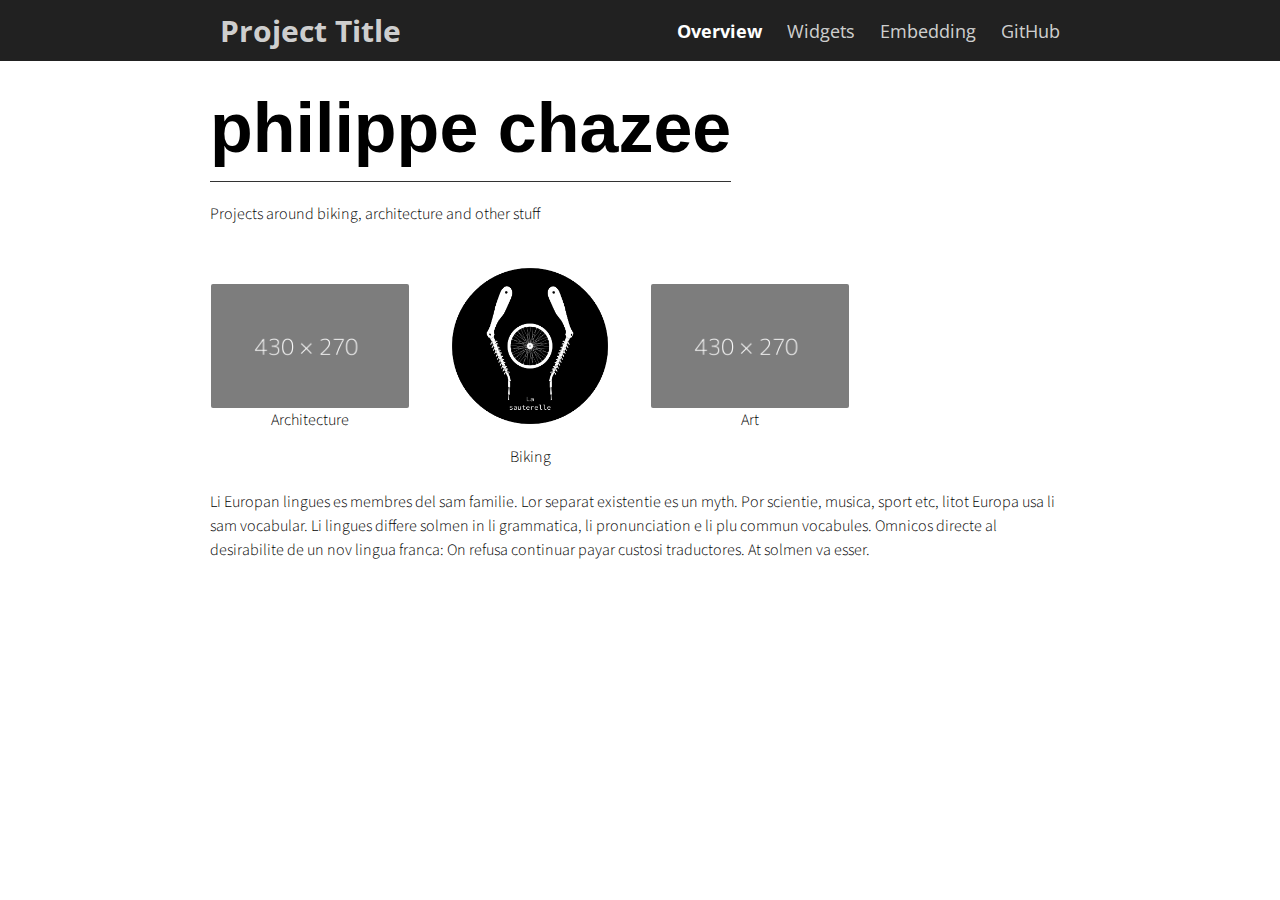
==== index.html @ 57cbace5 "phil website" ====
<!doctype html>
<html>

<head>
  <title></title>
  <meta charset="utf-8" name="viewport" content="width=device-width, initial-scale=1">
  <link href="css/frame.css" media="screen" rel="stylesheet" type="text/css" />
  <link href="css/controls.css" media="screen" rel="stylesheet" type="text/css" />
  <link href="css/custom.css" media="screen" rel="stylesheet" type="text/css" />
  <link href='https://fonts.googleapis.com/css?family=Open+Sans:400,700' rel='stylesheet' type='text/css'>
  <link href='https://fonts.googleapis.com/css?family=Open+Sans+Condensed:300,700' rel='stylesheet' type='text/css'>
  <link href="https://fonts.googleapis.com/css?family=Source+Sans+Pro:400,700" rel="stylesheet">
  <script src="https://ajax.googleapis.com/ajax/libs/jquery/3.3.1/jquery.min.js"></script>
  <script src="js/menu.js"></script>
  <style>
    .menu-index {
      color: rgb(255, 255, 255) !important;
      opacity: 1 !important;
      font-weight: 700 !important;
    }
  </style>
</head>
<body>
  <div class="menu-container"></div>
  <div class="content-container">
    <div class="content">
        <div class="flex-row">
          <div class="flex-item flex-column">
            <h2 class="add-top-margin">philippe chazee</h2>
            <hr>
            <p class="text">
              Projects around biking, architecture and other stuff
            </p>
          </div>
        </div>
        <div class="gallery">
          <a href="biking.html" class="flex-column"><img src="img/dummay-img.png">
            <div>Architecture</div>
          </a>
          <a href="biking.html" class="flex-column"><img src="img/La Saut 2-01.png">
            <div>Biking</div>
          </a>
          <a href="javascript:void(0)" class="flex-column"><img src="img/dummay-img.png">
            <div>Art</div>
          </a>
        </div>
        <div class="flex-row">
          <div class="flex-item flex-column">
            <p class="text">
              Li Europan lingues es membres del sam familie. Lor separat existentie es un myth. Por scientie, musica,
              sport etc, litot Europa usa li sam vocabular. Li lingues differe solmen in li grammatica, li pronunciation e
              li plu commun vocabules. Omnicos directe al desirabilite de un nov lingua franca: On refusa continuar payar
              custosi traductores. At solmen va esser.
            </p>
          </div>
        </div>
    </div>
  </div>
</body>

</html>
---- css/frame.css ----
/*************************************************************************
 * GitHub: https://github.com/yenchiah/project-website-template
 * Version: v3.29
 * This CSS file is for the website frame
 * If you want to keep this template updated, avoid modifying this file
 * Instead, add your own CSS in the index.css
 *************************************************************************/

html,
body {
  margin: 0;
  padding: 0;
  background-color: white;
  font-family: Helvetica;
  left: 0;
  right: 0;
  width: auto;
}

a {
  outline: none;
  cursor: pointer;
}

img {
  -webkit-touch-callout: none;
  -webkit-user-select: none;
  -khtml-user-select: none;
  -moz-user-select: none;
  -ms-user-select: none;
  user-select: none;
}

video {
  -webkit-touch-callout: none;
  -webkit-user-select: none;
  -khtml-user-select: none;
  -moz-user-select: none;
  -ms-user-select: none;
  user-select: none;
}

h2 {
  font-size: 70px;
  margin: 10px 0 0 0;
  padding: 0;
  font-weight: bold;
  font-family: Helvetica;
}

h3 {
  font-size: 18px;
  margin: 10px 0 0 0;
  padding: 0;
  font-weight: bold;
  font-family: Helvetica;
}

ul,
ol {
  margin: 10px 0 10px 0;
}

li ol,
li ul {
  margin: 0;
}

hr {
  border: 0;
  height: 1px;
  background: #333;
  margin: 0 0 10px 0;
}

.menu-container {
  z-index: 2;
  position: relative;
  width: 100%;
  background-color: #212121;
  min-width: 300px;
  -webkit-touch-callout: none;
  -webkit-user-select: none;
  -khtml-user-select: none;
  -moz-user-select: none;
  -ms-user-select: none;
  user-select: none;
}

.menu {
  position: relative;
  margin: 0 auto;
  max-width: 900px;
}

.menu-table {
  padding: 10px 10px;
  width: 100%;
  margin: 0;
}

.menu-highlight {
  color: rgb(255, 255, 255) !important;
  opacity: 1 !important;
  font-weight: 700 !important;
}

.logo {
  margin-left: 20px;
}

.logo a {
  color: rgba(255, 255, 255, 0.8);
  font-family: 'Open Sans Condensed', Helvetica, Arial, sans-serif;
  font-size: 30px;
  text-decoration: none;
  font-weight: 700;
  flex: 1 auto;
}

.menu-button {
  width: 40px;
  height: 40px;
  display: none;
  cursor: pointer;
  margin-right: 20px;
}

.menu-button img {
  width: 30px;
  height: 30px;
}

.menu-items a {
  color: rgba(255, 255, 255, 0.8);
  text-decoration: none;
  font-weight: 400;
  font-size: 18px;
  flex: 1 auto;
  transition: opacity 0.1s ease-in-out;
  -moz-transition: opacity 0.1s ease-in-out;
  -webkit-transition: opacity 0.1s ease-in-out;
  font-family: 'Open Sans', Helvetica, Arial, sans-serif;
  white-space: nowrap;
}

.menu-items a:not(:last-child) {
  margin-right: 25px;
}

.menu-items a:hover {
  color: rgb(255, 255, 255);
  opacity: 1;
}

.content-container {
  z-index: 1;
  position: relative;
  width: 100%;
  min-width: 300px;
}

.content {
  position: relative;
  margin: 0 auto;
  font-size: 16px;
  font-family: 'Source Sans Pro', Helvetica, Arial, sans-serif;
  font-weight: 300;
  line-height: 1.5;
  max-width: 900px;
  overflow-x: auto;
}

.content p a,
.content ul a,
.content ol a {
  text-decoration: none;
  color: #005cbf;
}

.content p a:hover,
.content ul a:hover,
.content ol a:hover {
  text-decoration: underline;
}

.content-table {
  padding: 20px 10px;
  width: 100%;
  margin: 0;
}

.flex-column {
  display: flex;
  flex-direction: column;
  flex-wrap: wrap;
  justify-content: flex-start;
  align-items: stretch;
  align-content: stretch;
  box-sizing: border-box;
}

.flex-row-space-between {
  display: flex;
  flex-direction: row;
  flex-wrap: wrap;
  justify-content: space-between;
  align-items: center;
  align-content: stretch;
  box-sizing: border-box;
}

.flex-row {
  display: flex;
  flex-direction: row;
  flex-wrap: wrap;
  justify-content: flex-start;
  align-items: center;
  align-content: stretch;
  box-sizing: border-box;
}

.flex-row-center {
  display: flex;
  flex-direction: row;
  flex-wrap: wrap;
  justify-content: center;
  align-items: center;
  align-content: stretch;
  box-sizing: border-box;
}

.flex-item-stretch {
  flex: 1 auto;
}

.flex-item-stretch-2 {
  flex: 1 auto;
}

.flex-item-stretch-3 {
  flex: 1 auto;
}

.flex-item-stretch-4 {
  flex: 1 auto;
}

.flex-item-stretch-5 {
  flex: 1 auto;
}

.flex-item {
  margin: 0 20px;
}

.left-align {
  float: left;
}

.right-align {
  float: right;
}

.full-width {
  width: 100%;
}

.badge-text {
  font-size: 30px;
  font-weight: 700;
}

.text {
  margin: 10px 0 10px 0;
  padding: 0;
}

.text-large-margin {
  margin: 15px 0 15px 0;
  padding: 0;
}

.text-small-margin {
  margin: 5px 0 5px 0;
  padding: 0;
}

.text-no-margin {
  margin: 0;
  padding: 0;
}

.image {
  border-radius: 2px;
  width: 100%;
  margin: 15px 0;
  -webkit-touch-callout: none;
  -webkit-user-select: none;
  -khtml-user-select: none;
  -moz-user-select: none;
  -ms-user-select: none;
  user-select: none;
  display: flex;
}

.image.center {
  align-self: center;
}

.image img,
.image video {
  width: 100%;
  height: 100%;
  box-sizing: border-box;
  display: table-cell;
  overflow: hidden;
  border-radius: 2px;
}

.adaptive-image {
  background-position: center;
  background-repeat: no-repeat;
  background-size: cover;
}

.image-wrap-text {
  float: left;
  margin: 5px 40px 25px 0;
}

.image-caption {
  width: 100%;
  text-align: center;
  margin-top: -10px;
  margin-bottom: 10px;
}

.max-width-400 {
  max-width: 400px;
}

.max-width-140 {
  max-width: 140px;
}

ol.publication {
  display: flex;
  flex-direction: column-reverse;
  list-style: none;
  margin: 7px 0 7px 0;
  padding: 0;
  flex-wrap: wrap;
}

ol.publication li {
  display: flex;
  align-items: baseline;
  margin: 0;
  padding: 0;
}

ol.publication li p:before {
  line-height: 1;
  margin-right: 5px;
}

ol.publication.C-list {
  counter-reset: C-counter;
}

ol.publication.C-list li p {
  counter-increment: C-counter;
}

ol.publication.C-list li p:before {
  content: "[C"counter(C-counter)"]";
}

ol.publication.J-list {
  counter-reset: J-counter;
}

ol.publication.J-list li p {
  counter-increment: J-counter;
}

ol.publication.J-list li p:before {
  content: "[J"counter(J-counter)"]";
}

ol.publication.T-list {
  counter-reset: T-counter;
}

ol.publication.T-list li p {
  counter-increment: T-counter;
}

ol.publication.T-list li p:before {
  content: "[T"counter(T-counter)"]";
}

ol.publication.O-list {
  counter-reset: O-counter;
}

ol.publication.O-list li p {
  counter-increment: O-counter;
}

ol.publication.O-list li p:before {
  content: "[O"counter(O-counter)"]";
}

ol.publication.P-list {
  counter-reset: P-counter;
}

ol.publication.P-list li p {
  counter-increment: P-counter;
}

ol.publication.P-list li p:before {
  content: "[P"counter(P-counter)"]";
}

ol.publication.M-list {
  counter-reset: M-counter;
}

ol.publication.M-list li p {
  counter-increment: M-counter;
}

ol.publication.M-list li p:before {
  content: "[M"counter(M-counter)"]";
}

ol.publication.F-list {
  counter-reset: F-counter;
}

ol.publication.F-list li p {
  counter-increment: F-counter;
}

ol.publication.F-list li p:before {
  content: "[F"counter(F-counter)"]";
}

ol.publication.A-list {
  counter-reset: A-counter;
}

ol.publication.A-list li p {
  counter-increment: A-counter;
}

ol.publication.A-list li p:before {
  content: "[A"counter(A-counter)"]";
}

ol.nested {
  list-style: none;
  counter-reset: item;
}

ol.nested>li:before {
  counter-increment: item;
  content: counters(item, ".") ". ";
  padding-right: 0.6em;
}

.noselect {
  -webkit-touch-callout: none;
  -webkit-user-select: none;
  -khtml-user-select: none;
  -moz-user-select: none;
  -ms-user-select: none;
  user-select: none;
}

.center-align-content {
  display: flex;
  justify-content: center;
  align-items: center;
}

.left-align-content {
  display: flex;
  justify-content: flex-start;
  align-items: center;
}

.text-large {
  font-size: 20px;
}

.text-small {
  font-size: 12px;
}

.text-italic {
  font-style: italic;
}

.text-justify {
  text-align: justify;
}

.text-center {
  text-align: center;
}

.iframe-container {
  position: absolute;
  top: 61px;
  bottom: 0;
  left: 0;
  height: auto;
  width: 100%;
  min-width: 300px;
}

.iframe {
  border: 0;
  width: 100%;
  height: 100%;
}

.iframe-in-body {
  width: 100%;
  height: 400px;
  border: 1px solid #666666;
  margin: 15px 0;
}

.iframe-in-tab {
  width: 100%;
  height: 400px;
  border: 0;
  margin: 0;
  padding: 0;
}

.force-no-scroll {
  overflow-y: hidden;
}

.force-scroll {
  overflow-y: scroll;
}

.highlight-text {
  font-weight: bold;
}

.custom-text-info,
.custom-text-info p,
.custom-text-info a {
  color: #17a2b8;
}

.custom-text-info a:hover {
  color: #007082;
}

.custom-text-primary,
.custom-text-primary p,
.custom-text-primary a {
  color: #007bff;
}

.custom-text-primary a:hover {
  color: #005cbf;
}

.custom-text-danger,
.custom-text-danger p,
.custom-text-danger a {
  color: #dc3545;
}

.custom-text-danger a:hover {
  color: #a71120;
}

.gallery {
  display: flex;
  flex-direction: row;
  flex-wrap: wrap;
  justify-content: flex-start;
  align-items: center;
  align-content: stretch;
  box-sizing: border-box;
  width: 100%;
  padding: 0 10px;
}

.gallery a {
  border: 1px solid rgba(0, 0, 0, 0);
  color: black;
  text-decoration: none;
  padding: 10px;
  cursor: default;
  -webkit-touch-callout: none;
  -webkit-user-select: none;
  -khtml-user-select: none;
  -moz-user-select: none;
  -ms-user-select: none;
  user-select: none;
}

.gallery a>img,
.gallery a>video {
  border-radius: 2px;
  width: 100%;
  background-image: url(../img/loading.gif);
  background-repeat: no-repeat;
  background-size: 30px 30px;
  background-position: center;
  min-height: 50px;
}

.gallery a>div {
  width: 100%;
  text-align: center;
}

.custom-table-container {
  display: grid;
  width: fit-content;
  width: -moz-fit-content;
  margin: 15px 0;
}

.custom-table-container.center {
  margin-left: auto;
  margin-right: auto;
}

.custom-table {
  display: block;
  overflow-x: auto;
  border: 1px solid #666666;
  border-collapse: collapse;
  border-spacing: 0;
  empty-cells: show;
  margin: 0;
  padding: 0;
}

.custom-table thead {
  text-align: left;
  border-bottom: 1px solid #666666;
}

.custom-table tfoot {
  border-top: 1px solid #666666;
}

.custom-table tr.bg-color-gray {
  background-color: #dadada;
}

.custom-table tr.bg-color-light-gray {
  background-color: #efefef;
}

.custom-table td,
.custom-table th {
  padding: 5px 10px;
}

.no-top-margin {
  margin-top: 0;
}

.no-bottom-margin {
  margin-bottom: 0;
}

.break-long-url {
  /* These are technically the same, but use both */
  overflow-wrap: break-word;
  word-wrap: break-word;

  -ms-word-break: break-all;
  /* This is the dangerous one in WebKit, as it breaks things wherever */
  word-break: break-all;
  /* Instead use this non-standard one: */
  word-break: break-word;

  /* Adds a hyphen where the word breaks, if supported (No Blink) */
  -ms-hyphens: auto;
  -moz-hyphens: auto;
  -webkit-hyphens: auto;
  hyphens: auto;
}

.graph-title {
  font-size: 20px;
  margin-bottom: 0;
  margin-top: 15px;
}

.add-top-margin {
  margin-top: 15px;
}

.add-top-margin-small {
  margin-top: 5px;
}

.add-top-margin-large {
  margin-top: 20px;
}

.add-bottom-margin {
  margin-bottom: 15px;
}

.add-bottom-margin-small {
  margin-bottom: 5px;
}

.add-bottom-margin-large {
  margin-bottom: 20px;
}

@media screen and (min-width: 900px) {
  .flex-item-stretch {
    flex: 1;
  }

  .flex-item-stretch-2 {
    flex: 2;
  }

  .flex-item-stretch-3 {
    flex: 3;
  }

  .flex-item-stretch-4 {
    flex: 4;
  }

  .flex-item-stretch-5 {
    flex: 5;
  }
}

@media screen and (max-width: 750px) {
  .logo {
    -webkit-tap-highlight-color: transparent;
  }

  .menu-items {
    display: none;
    width: 100%;
  }

  .menu-items a:first-child {
    margin-top: 10px;
  }

  .menu-items a {
    width: 100%;
    padding: 10px 0;
    border-top: 1px solid rgba(255, 255, 255, 0.5);
  }

  .menu-button {
    display: flex;
    flex-direction: row;
    flex-wrap: wrap;
    justify-content: flex-end;
    align-items: center;
    align-content: stretch;
    box-sizing: border-box;
    -webkit-tap-highlight-color: transparent;
  }

  .menu-button:focus {
    pointer-events: none;
  }

  .menu-button:focus+.menu-items {
    display: block;
  }

  .menu-button:focus+.menu-items a {
    display: block;
  }

  .menu-items:hover {
    display: block;
  }

  .menu-items>a {
    display: block;
  }

  .image-wrap-text {
    max-width: 100%;
    margin-bottom: 20px;
    margin-right: 0;
  }
}

@media screen and (min-width: 900px) {
  .gallery a {
    flex: 1 0 25%;
    max-width: 25%;
  }
}

@media screen and (min-width: 700px) and (max-width: 900px) {
  .gallery a {
    flex: 1 0 33.3%;
    max-width: 33.3%;
  }
}

@media screen and (min-width: 500px) and (max-width: 700px) {
  .gallery a {
    flex: 1 0 50%;
    max-width: 50%;
  }
}

@media screen and (max-width: 500px) {
  .gallery a {
    flex: 1 0 100%;
    max-width: 100%;
  }
}
---- css/controls.css ----
/*************************************************************************
 * GitHub: https://github.com/yenchiah/project-website-template
 * Version: v3.29
 * This CSS file has control elements that do not require JavaScript
 * If you want to keep this template updated, avoid modifying this file
 * Instead, add your own CSS in the index.css
 *************************************************************************/

.custom-image-button {
  display: flex;
  flex-direction: column;
  flex-wrap: wrap;
  justify-content: flex-start;
  align-items: stretch;
  align-content: stretch;
  box-sizing: border-box;
  text-decoration: none;
  -webkit-touch-callout: none;
  -webkit-user-select: none;
  -khtml-user-select: none;
  -moz-user-select: none;
  -ms-user-select: none;
  user-select: none;
}

.custom-button {
  font-family: 'Open Sans', Helvetica, Arial, sans-serif;
  padding: 10px 20px;
  text-align: center;
  font-size: 14px;
  line-height: 15px;
  outline: none;
  border-radius: 2px;
  cursor: pointer;
  box-shadow: none;
  transition: background-color 0.1s, box-shadow 0.1s, border 0.1s;
  text-decoration: none;
  display: block;
  box-sizing: border-box;
  color: white;
  border: 1px solid #7d7d7d;
  background-color: #7d7d7d;
  -webkit-touch-callout: none;
  -webkit-user-select: none;
  -khtml-user-select: none;
  -moz-user-select: none;
  -ms-user-select: none;
  user-select: none;
}

.custom-button:not(:disabled):hover {
  background-color: #4d4d4d;
  border-color: #4d4d4d;
}

.custom-button:not(:disabled):active {
  background-color: #4d4d4d;
  border-color: #4d4d4d;
}

.custom-button:disabled {
  opacity: 0.4;
  cursor: default;
}

.custom-button-primary {
  background-color: #007bff;
  border-color: #007bff;
}

.custom-button-primary:not(:disabled):hover {
  background-color: #005cbf;
  border-color: #005cbf;
}

.custom-button-primary:not(:disabled):active {
  background-color: #005cbf;
  border-color: #005cbf;
}

.custom-button-danger {
  background-color: #dc3545;
  border-color: #dc3545;
}

.custom-button-danger:not(:disabled):hover {
  background-color: #a71120;
  border-color: #a71120;
}

.custom-button-danger:not(:disabled):active {
  background-color: #a71120;
  border-color: #a71120;
}

.custom-button-info {
  background-color: #17a2b8;
  border-color: #17a2b8;
}

.custom-button-info:not(:disabled):hover {
  background-color: #007082;
  border-color: #007082;
}

.custom-button-info:not(:disabled):active {
  background-color: #007082;
  border-color: #007082;
}

.custom-button-flat {
  font-family: 'Open Sans', Helvetica, Arial, sans-serif;
  text-align: center;
  font-size: 16px;
  line-height: 16px;
  outline: none;
  border-radius: 48px;
  cursor: pointer;
  box-shadow: none;
  transition: background-color 0.1s, box-shadow 0.1s, border 0.1s;
  text-decoration: none;
  color: black;
  border: 1px solid #777777;
  background-color: white;
  padding: 13px;
  display: flex;
  flex-direction: row;
  flex-wrap: wrap;
  justify-content: center;
  align-items: center;
  align-content: center;
  box-sizing: border-box;
  -webkit-touch-callout: none;
  -webkit-user-select: none;
  -khtml-user-select: none;
  -moz-user-select: none;
  -ms-user-select: none;
  user-select: none;
}

.custom-button-flat.large {
  font-size: 18px;
  line-height: 18px;
  padding: 17px;
  border-radius: 56px;
}

.custom-button-flat.small {
  font-size: 14px;
  line-height: 14px;
  padding: 12px;
  border-radius: 42px;
}

.custom-button-flat:disabled {
  opacity: 0.4;
  cursor: default;
}

.custom-button-flat img {
  width: 20px;
  height: 20px;
}

.custom-button-flat.small img {
  width: 16px;
  height: 16px;
}

.custom-button-flat.large img {
  width: 24px;
  height: 24px;
}

.custom-button-flat span {
  margin-left: 6px;
}

input.custom-textbox,
textarea.custom-textbox {
  font-family: 'Source Sans Pro', Helvetica, Arial, sans-serif;
  box-sizing: border-box;
  padding: 5px 10px;
  background: rgb(255, 255, 255);
  border: 1px solid #7d7d7d;
  font-size: 16px;
  outline: none;
  border-radius: 2px;
  resize: vertical;
}

input.custom-textbox {
  min-height: 37px;
  max-height: 37px;
}

textarea.custom-textbox {
  min-height: 60px;
  max-height: 200px;
}

input[readonly].custom-textbox,
textarea[readonly].custom-textbox {
  cursor: default;
  background: rgb(230, 230, 230);
}

.control-group {
  display: flex;
  flex-direction: row;
  flex-wrap: wrap;
  justify-content: flex-start;
  align-items: center;
  align-content: stretch;
  box-sizing: border-box;
  -webkit-touch-callout: none;
  -webkit-user-select: none;
  -khtml-user-select: none;
  -moz-user-select: none;
  -ms-user-select: none;
  user-select: none;
}

.control-group .custom-image-button {
  margin: 10px 0 10px 0;
}

.control-group .custom-image-button:not(:last-child) {
  margin-right: 15px;
}

.control-group .custom-button {
  margin: 10px 0 10px 0;
}

.control-group .custom-button:not(:last-child) {
  margin-right: 15px;
}

.control-group .custom-button-flat {
  margin: 10px 0 10px 0;
}

.control-group .custom-button-flat:not(:last-child) {
  margin-right: 15px;
}

.control-group .custom-textbox {
  margin: 10px 0 10px 0;
}

.control-group .custom-textbox:not(:last-child) {
  margin-right: 15px;
}

@media screen and (max-width: 500px) {
  .stretch-on-mobile {
    margin-left: 0 !important;
    margin-right: 0 !important;
    flex: 1 0 100%;
    max-width: 100%;
  }
}

.pulse-white {
  box-shadow: 0 0 0 rgba(255, 255, 255, 0.5);
  animation: pulse-white 2s infinite;
}

@-webkit-keyframes pulse-white {
  0% {
    -webkit-box-shadow: 0 0 0 0 rgba(255, 255, 255, 0.5);
  }

  70% {
    -webkit-box-shadow: 0 0 0 15px rgba(255, 255, 255, 0);
  }

  100% {
    -webkit-box-shadow: 0 0 0 0 rgba(255, 255, 255, 0);
  }
}

@keyframes pulse-white {
  0% {
    -moz-box-shadow: 0 0 0 0 rgba(255, 255, 255, 0.5);
    box-shadow: 0 0 0 0 rgba(255, 255, 255, 0.5);
  }

  70% {
    -moz-box-shadow: 0 0 0 15px rgba(255, 255, 255, 0);
    box-shadow: 0 0 0 15px rgba(255, 255, 255, 0);
  }

  100% {
    -moz-box-shadow: 0 0 0 0 rgba(255, 255, 255, 0);
    box-shadow: 0 0 0 0 rgba(255, 255, 255, 0);
  }
}

.pulse-black {
  box-shadow: 0 0 0 rgba(0, 0, 0, 0.5);
  animation: pulse-black 2s infinite;
}

@-webkit-keyframes pulse-black {
  0% {
    -webkit-box-shadow: 0 0 0 0 rgba(0, 0, 0, 0.5);
  }

  70% {
    -webkit-box-shadow: 0 0 0 15px rgba(0, 0, 0, 0);
  }

  100% {
    -webkit-box-shadow: 0 0 0 0 rgba(0, 0, 0, 0);
  }
}

@keyframes pulse-black {
  0% {
    -moz-box-shadow: 0 0 0 0 rgba(0, 0, 0, 0.5);
    box-shadow: 0 0 0 0 rgba(0, 0, 0, 0.5);
  }

  70% {
    -moz-box-shadow: 0 0 0 15px rgba(0, 0, 0, 0);
    box-shadow: 0 0 0 15px rgba(0, 0, 0, 0);
  }

  100% {
    -moz-box-shadow: 0 0 0 0 rgba(0, 0, 0, 0);
    box-shadow: 0 0 0 0 rgba(0, 0, 0, 0);
  }
}

.pulse-primary {
  box-shadow: 0 0 0 rgba(0, 123, 255, 0.5);
  animation: pulse-primary 2s infinite;
}

@-webkit-keyframes pulse-primary {
  0% {
    -webkit-box-shadow: 0 0 0 0 rgba(0, 123, 255, 0.5);
  }

  70% {
    -webkit-box-shadow: 0 0 0 15px rgba(0, 123, 255, 0);
  }

  100% {
    -webkit-box-shadow: 0 0 0 0 rgba(0, 123, 255, 0);
  }
}

@keyframes pulse-primary {
  0% {
    -moz-box-shadow: 0 0 0 0 rgba(0, 123, 255, 0.5);
    box-shadow: 0 0 0 0 rgba(0, 123, 255, 0.5);
  }

  70% {
    -moz-box-shadow: 0 0 0 15px rgba(0, 123, 255, 0);
    box-shadow: 0 0 0 15px rgba(0, 123, 255, 0);
  }

  100% {
    -moz-box-shadow: 0 0 0 0 rgba(0, 123, 255, 0);
    box-shadow: 0 0 0 0 rgba(0, 123, 255, 0);
  }
}

.pulse-danger {
  box-shadow: 0 0 0 rgba(220, 53, 69, 0.5);
  animation: pulse-danger 2s infinite;
}

@-webkit-keyframes pulse-danger {
  0% {
    -webkit-box-shadow: 0 0 0 0 rgba(220, 53, 69, 0.5);
  }

  70% {
    -webkit-box-shadow: 0 0 0 15px rgba(220, 53, 69, 0);
  }

  100% {
    -webkit-box-shadow: 0 0 0 0 rgba(220, 53, 69, 0);
  }
}

@keyframes pulse-danger {
  0% {
    -moz-box-shadow: 0 0 0 0 rgba(220, 53, 69, 0.5);
    box-shadow: 0 0 0 0 rgba(220, 53, 69, 0.5);
  }

  70% {
    -moz-box-shadow: 0 0 0 15px rgba(220, 53, 69, 0);
    box-shadow: 0 0 0 15px rgba(220, 53, 69, 0);
  }

  100% {
    -moz-box-shadow: 0 0 0 0 rgba(220, 53, 69, 0);
    box-shadow: 0 0 0 0 rgba(220, 53, 69, 0);
  }
}

.pulse-info {
  box-shadow: 0 0 0 rgba(23, 162, 184, 0.5);
  animation: pulse-info 2s infinite;
}

@-webkit-keyframes pulse-info {
  0% {
    -webkit-box-shadow: 0 0 0 0 rgba(23, 162, 184, 0.5);
  }

  70% {
    -webkit-box-shadow: 0 0 0 15px rgba(23, 162, 184, 0);
  }

  100% {
    -webkit-box-shadow: 0 0 0 0 rgba(23, 162, 184, 0);
  }
}

@keyframes pulse-info {
  0% {
    -moz-box-shadow: 0 0 0 0 rgba(23, 162, 184, 0.5);
    box-shadow: 0 0 0 0 rgba(23, 162, 184, 0.5);
  }

  70% {
    -moz-box-shadow: 0 0 0 15px rgba(23, 162, 184, 0);
    box-shadow: 0 0 0 15px rgba(23, 162, 184, 0);
  }

  100% {
    -moz-box-shadow: 0 0 0 0 rgba(23, 162, 184, 0);
    box-shadow: 0 0 0 0 rgba(23, 162, 184, 0);
  }
}
---- css/custom.css ----
/*************************************************************************
 * Your custom CSS file
 *************************************************************************/

.custom-dropdown {
  width: 240px;
}

.custom-textbox {
  width: 240px;
}

#dialog-1,
#dialog-2,
#dialog-3,
#dialog-4,
#share-dialog {
  display: none;
}

#share-url {
  width: 100%;
  -webkit-touch-callout: default !important;
  -webkit-user-select: text !important;
  -khtml-user-select: text !important;
  -moz-user-select: text !important;
  -ms-user-select: text !important;
  user-select: text !important;
}

#share-url-copy-prompt {
  display: none;
  color: #007bff;
}
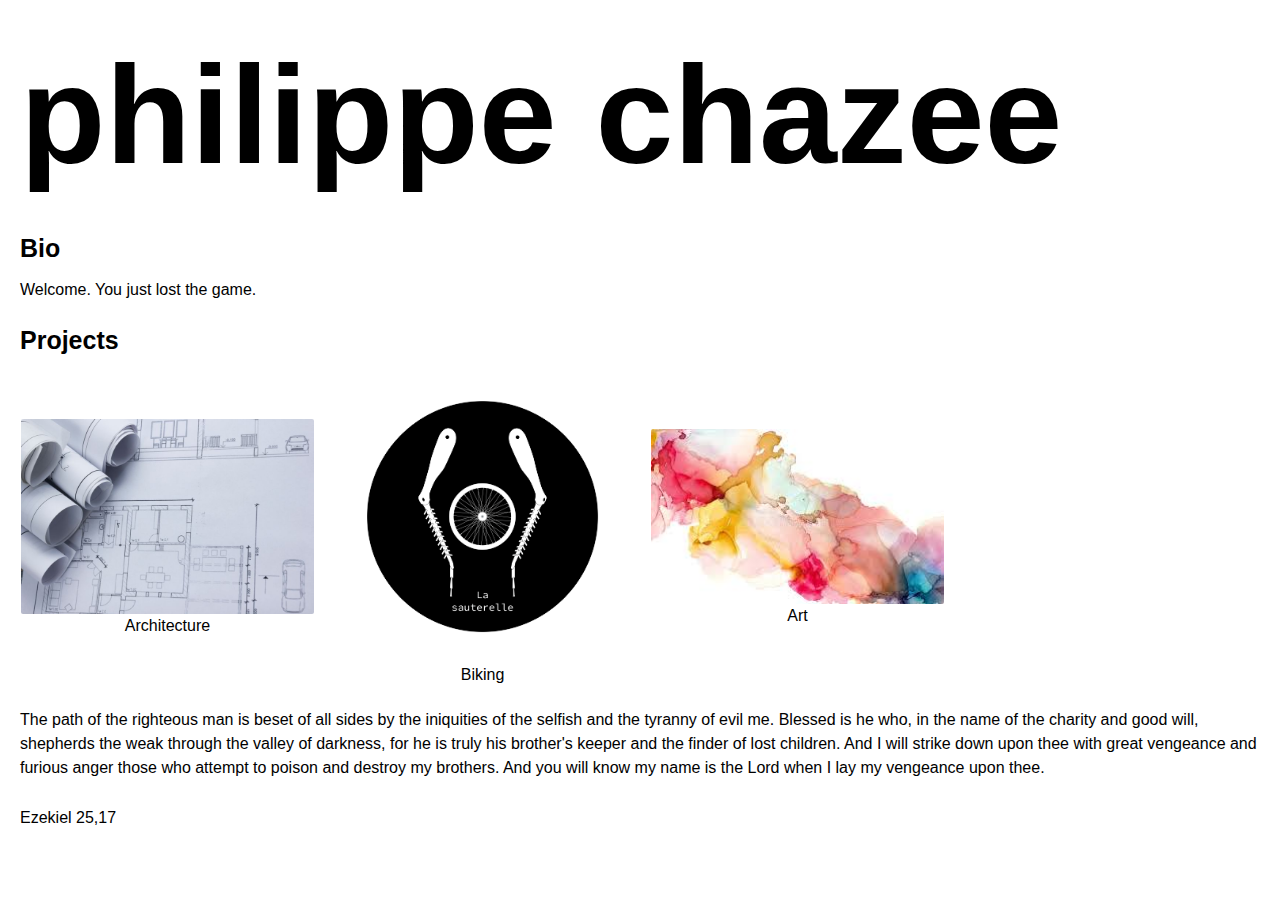
==== commit 7fb15bae: "update I" ====
--- a/index.html
+++ b/index.html
@@ -11,51 +11,46 @@
   <link href='https://fonts.googleapis.com/css?family=Open+Sans+Condensed:300,700' rel='stylesheet' type='text/css'>
   <link href="https://fonts.googleapis.com/css?family=Source+Sans+Pro:400,700" rel="stylesheet">
   <script src="https://ajax.googleapis.com/ajax/libs/jquery/3.3.1/jquery.min.js"></script>
-  <script src="js/menu.js"></script>
-  <style>
-    .menu-index {
-      color: rgb(255, 255, 255) !important;
-      opacity: 1 !important;
-      font-weight: 700 !important;
-    }
-  </style>
 </head>
+
 <body>
   <div class="menu-container"></div>
   <div class="content-container">
     <div class="content">
         <div class="flex-row">
           <div class="flex-item flex-column">
-            <h2 class="add-top-margin">philippe chazee</h2>
-            <hr>
+            <h1>philippe chazee</h1>
+            <h2>Bio</h2>
             <p class="text">
-              Projects around biking, architecture and other stuff
+              Welcome. You just lost the game.
             </p>
+            <h2>Projects</h2>
           </div>
         </div>
         <div class="gallery">
-          <a href="biking.html" class="flex-column"><img src="img/dummay-img.png">
+          <a href="architecture.html" class="flex-column"><img src="img/architeture.jpg">
             <div>Architecture</div>
           </a>
           <a href="biking.html" class="flex-column"><img src="img/La Saut 2-01.png">
             <div>Biking</div>
           </a>
-          <a href="javascript:void(0)" class="flex-column"><img src="img/dummay-img.png">
+          <a href="architecture.html" class="flex-column"><img src="img/art.jpeg">
             <div>Art</div>
           </a>
         </div>
         <div class="flex-row">
           <div class="flex-item flex-column">
             <p class="text">
-              Li Europan lingues es membres del sam familie. Lor separat existentie es un myth. Por scientie, musica,
-              sport etc, litot Europa usa li sam vocabular. Li lingues differe solmen in li grammatica, li pronunciation e
-              li plu commun vocabules. Omnicos directe al desirabilite de un nov lingua franca: On refusa continuar payar
-              custosi traductores. At solmen va esser.
+              The path of the righteous man is beset of all sides by the iniquities
+              of the selfish and the tyranny of evil me. Blessed is he who, in the name of the charity and good will,
+              shepherds the weak through the valley of darkness, for he is truly his brother's keeper and the finder of
+              lost children. And I will strike down upon thee with great vengeance and furious anger those who attempt to
+              poison and destroy my brothers. And you will know my name is the Lord when I lay my vengeance upon thee.
             </p>
+            <p><b>Ezekiel 25,17</b></p>
           </div>
         </div>
     </div>
   </div>
 </body>
-
 </html>--- a/css/frame.css
+++ b/css/frame.css
@@ -40,8 +40,16 @@
   user-select: none;
 }
 
+h1 {
+  font-size: 140px;
+  margin: 10px 0 0 0;
+  padding: 0;
+  font-weight: bold;
+  font-family: Helvetica;
+}
+
 h2 {
-  font-size: 70px;
+  font-size: 25px;
   margin: 10px 0 0 0;
   padding: 0;
   font-weight: bold;
@@ -164,10 +172,10 @@
   position: relative;
   margin: 0 auto;
   font-size: 16px;
-  font-family: 'Source Sans Pro', Helvetica, Arial, sans-serif;
+  font-family: Helvetica;
   font-weight: 300;
   line-height: 1.5;
-  max-width: 900px;
+  max-width: 1400px;
   overflow-x: auto;
 }
 
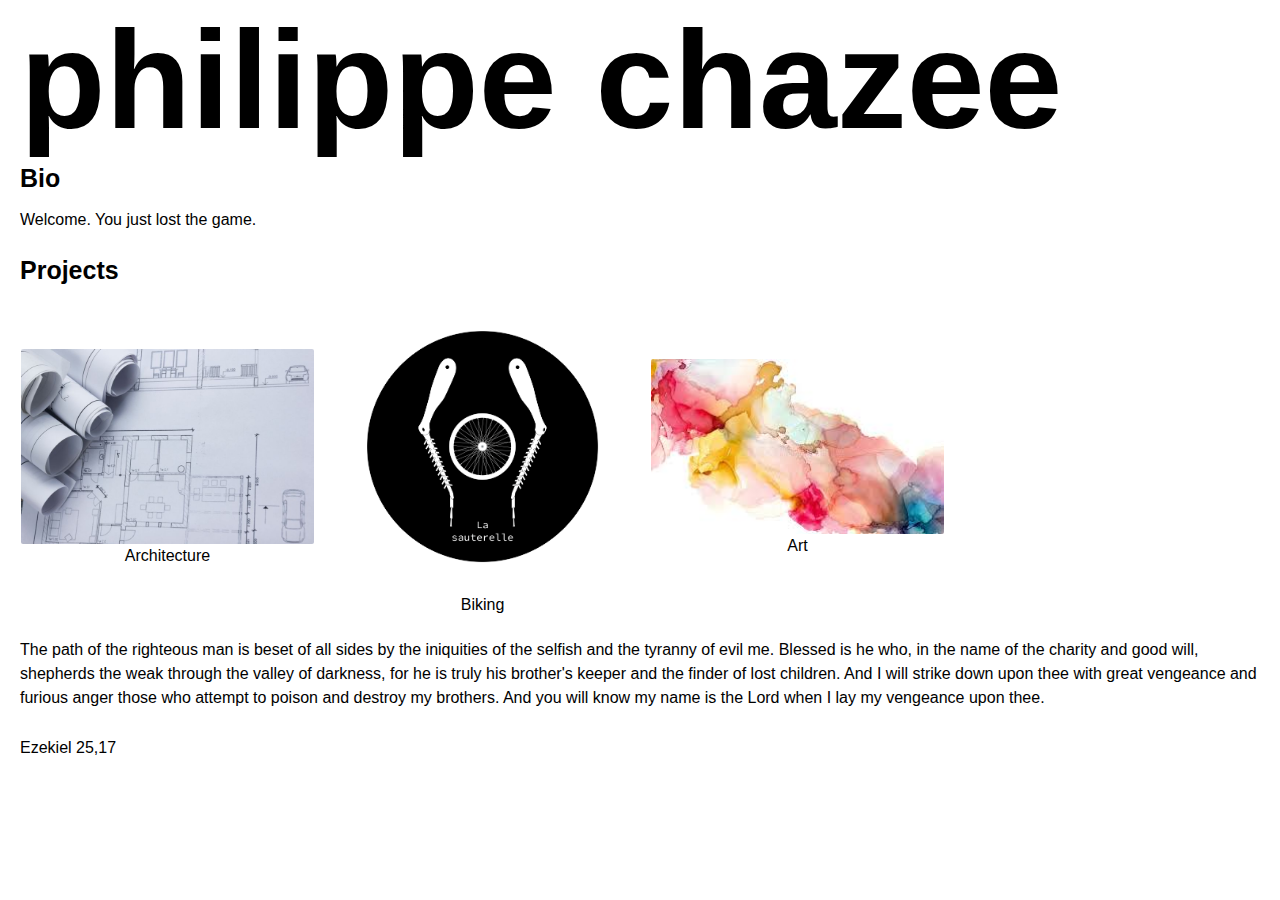
==== commit 84ea25f4: "update II" ====
--- a/index.html
+++ b/index.html
@@ -1,6 +1,5 @@
 <!doctype html>
 <html>
-
 <head>
   <title></title>
   <meta charset="utf-8" name="viewport" content="width=device-width, initial-scale=1">
@@ -12,7 +11,6 @@
   <link href="https://fonts.googleapis.com/css?family=Source+Sans+Pro:400,700" rel="stylesheet">
   <script src="https://ajax.googleapis.com/ajax/libs/jquery/3.3.1/jquery.min.js"></script>
 </head>
-
 <body>
   <div class="menu-container"></div>
   <div class="content-container">
--- a/css/frame.css
+++ b/css/frame.css
@@ -44,8 +44,8 @@
   font-size: 140px;
   margin: 10px 0 0 0;
   padding: 0;
+  line-height: 1;
   font-weight: bold;
-  font-family: Helvetica;
 }
 
 h2 {
@@ -53,7 +53,6 @@
   margin: 10px 0 0 0;
   padding: 0;
   font-weight: bold;
-  font-family: Helvetica;
 }
 
 h3 {
@@ -61,7 +60,6 @@
   margin: 10px 0 0 0;
   padding: 0;
   font-weight: bold;
-  font-family: Helvetica;
 }
 
 ul,
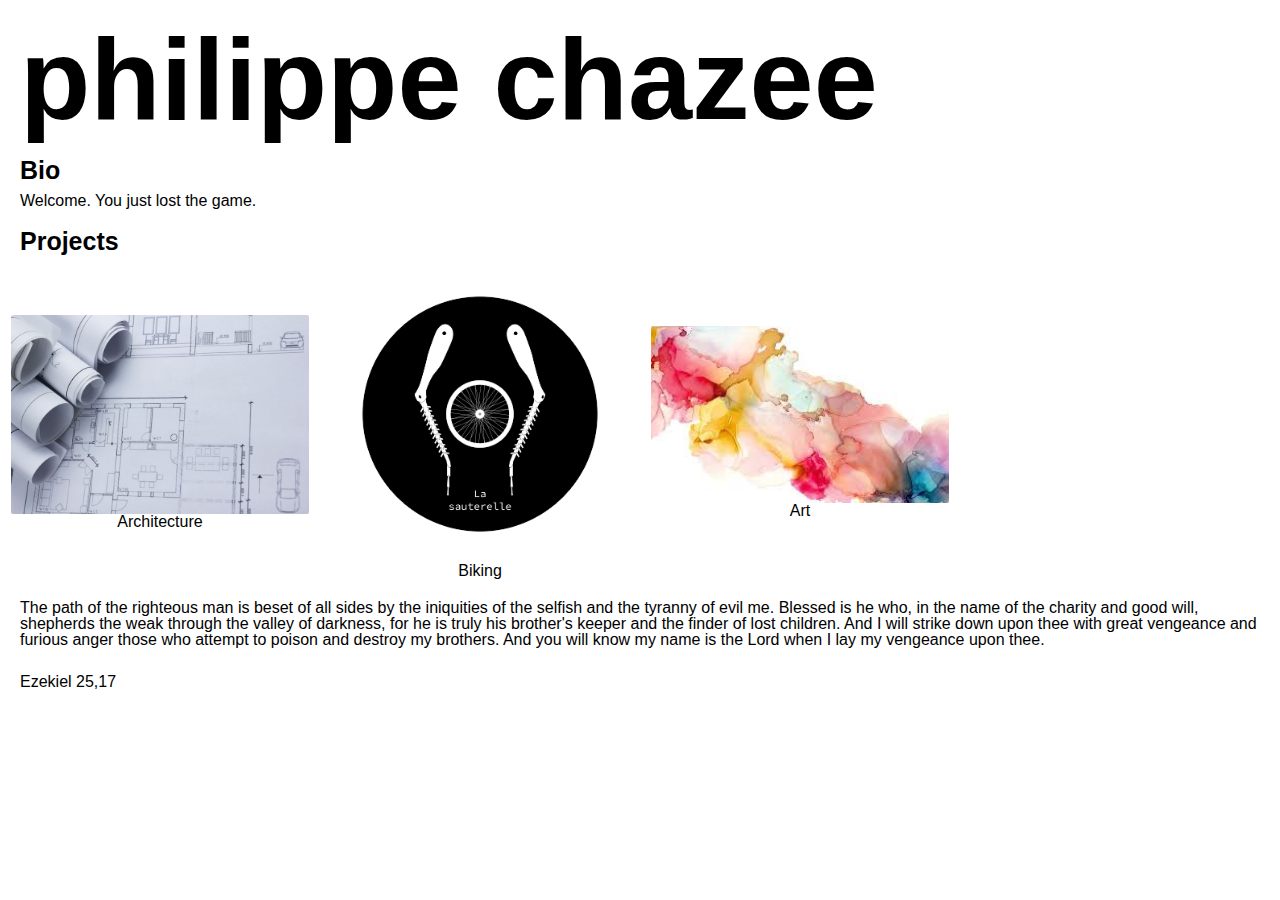
==== commit bed8b5de: "dynamic title" ====
--- a/index.html
+++ b/index.html
@@ -12,16 +12,13 @@
   <script src="https://ajax.googleapis.com/ajax/libs/jquery/3.3.1/jquery.min.js"></script>
 </head>
 <body>
-  <div class="menu-container"></div>
   <div class="content-container">
     <div class="content">
         <div class="flex-row">
           <div class="flex-item flex-column">
             <h1>philippe chazee</h1>
             <h2>Bio</h2>
-            <p class="text">
-              Welcome. You just lost the game.
-            </p>
+            <p class="text">Welcome. You just lost the game.</p>
             <h2>Projects</h2>
           </div>
         </div>
@@ -32,7 +29,7 @@
           <a href="biking.html" class="flex-column"><img src="img/La Saut 2-01.png">
             <div>Biking</div>
           </a>
-          <a href="architecture.html" class="flex-column"><img src="img/art.jpeg">
+          <a href="art.html" class="flex-column"><img src="img/art.jpeg">
             <div>Art</div>
           </a>
         </div>
--- a/css/frame.css
+++ b/css/frame.css
@@ -41,10 +41,10 @@
 }
 
 h1 {
-  font-size: 140px;
+  font-size: 9vw;
   margin: 10px 0 0 0;
   padding: 0;
-  line-height: 1;
+  line-height: 1.2;
   font-weight: bold;
 }
 
@@ -172,7 +172,7 @@
   font-size: 16px;
   font-family: Helvetica;
   font-weight: 300;
-  line-height: 1.5;
+  line-height: 1;
   max-width: 1400px;
   overflow-x: auto;
 }
@@ -601,7 +601,6 @@
   align-content: stretch;
   box-sizing: border-box;
   width: 100%;
-  padding: 0 10px;
 }
 
 .gallery a {
